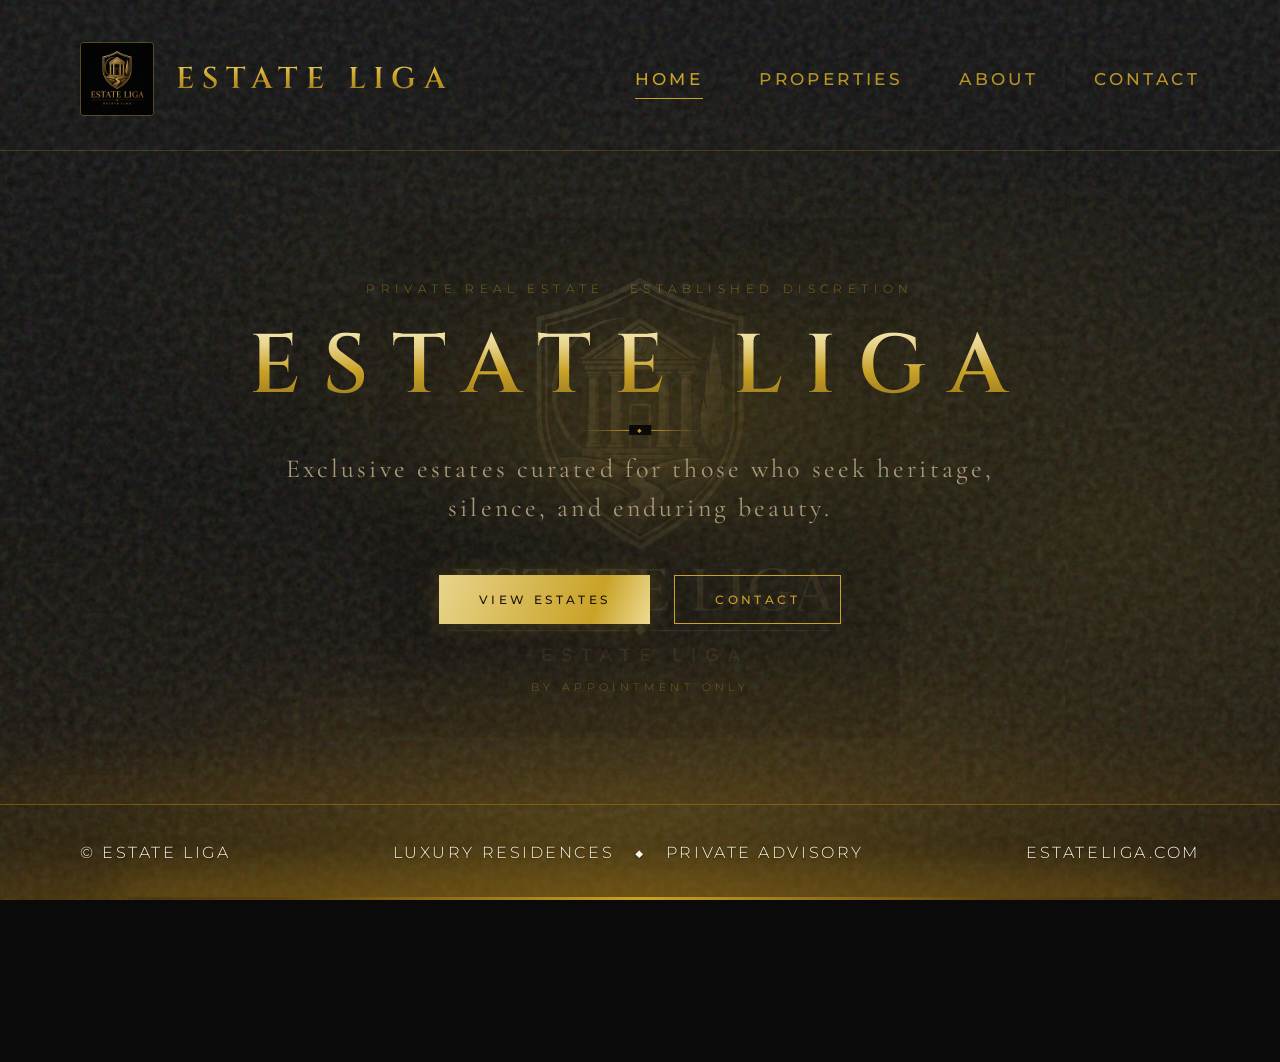
==== index.html @ e1e2bb54 "Responsive form factor for phone, tablet, and desktop Fluid layout instead of fixed 1920x1080, viewp" ====
<!DOCTYPE html>
<html lang="en">
<head>
<meta charset="UTF-8" />
<meta name="viewport" content="width=device-width, initial-scale=1" />
<title>ESTATE LIGA — Home</title>
<link rel="stylesheet" href="styles.css" />
<style>
  .hero {
    flex: 1;
    display: flex;
    flex-direction: column;
    align-items: center;
    justify-content: center;
    text-align: center;
    padding: 40px clamp(16px, 5vw, 80px) 20px;
    position: relative;
  }
  .watermark {
    position: absolute;
    inset: 0;
    display: flex;
    align-items: center;
    justify-content: center;
    pointer-events: none;
    opacity: 0.07;
    z-index: 0;
  }
  .watermark img {
    width: 520px;
    height: auto;
    filter: brightness(1.2) sepia(0.4);
  }
  .hero-inner { position: relative; z-index: 1; }
  .eyebrow {
    font-size: 12px;
    letter-spacing: 0.45em;
    text-transform: uppercase;
    color: var(--gold-muted);
    margin-bottom: 28px;
  }
  .hero h1 {
    font-family: 'Cinzel', serif;
    font-weight: 600;
    font-size: clamp(34px, 6.5vw, 92px);
    letter-spacing: 0.28em;
    line-height: 1.05;
    background: linear-gradient(180deg, #f8efc0 0%, #e8d48b 25%, #c9a227 55%, #8a6d1f 100%);
    -webkit-background-clip: text;
    background-clip: text;
    color: transparent;
    text-shadow: 0 0 80px rgba(201,162,39,0.15);
    margin-bottom: 8px;
  }
  .glow {
    position: absolute;
    width: 700px;
    height: 280px;
    left: 50%;
    top: 42%;
    transform: translate(-50%, -50%);
    background: radial-gradient(ellipse, rgba(201,162,39,0.18) 0%, transparent 70%);
    filter: blur(40px);
    z-index: 0;
    pointer-events: none;
  }
  .tagline {
    font-family: 'Cormorant Garamond', serif;
    font-size: 26px;
    font-weight: 400;
    color: var(--text-muted);
    letter-spacing: 0.12em;
    max-width: 720px;
    margin: 8px auto 0;
    line-height: 1.5;
  }
  .cta-row {
    display: flex;
    gap: 24px;
    margin-top: 48px;
    justify-content: center;
  }
  .sub-label {
    margin-top: 56px;
    font-size: 11px;
    letter-spacing: 0.4em;
    text-transform: uppercase;
    color: rgba(201,162,39,0.45);
  }
  .watermark {
    animation: watermarkBreathe 11s ease-in-out infinite;
  }
  .glow {
    animation: glowPulse 9s ease-in-out infinite;
  }
  .eyebrow { animation: fadeIn 2.2s 0.35s both; }
  .hero h1 { animation: riseSoft 2.6s 0.4s cubic-bezier(0.16, 1, 0.3, 1) both; }
  .tagline { animation: fadeInUp 2.4s 0.9s both; }
  .sub-label { animation: fadeIn 2.2s 1.8s both; }
  /* responsive */
  @media (max-width: 900px) {
    .hero { padding: 24px 24px 16px; }
    .hero h1 { font-size: 48px !important; letter-spacing: 0.16em !important; }
    .eyebrow { font-size: 10px; letter-spacing: 0.28em; margin-bottom: 18px; }
    .tagline { font-size: 18px; letter-spacing: 0.06em; max-width: 92%; }
    .cta-row { flex-direction: column; align-items: center; gap: 14px; margin-top: 32px; }
    .watermark img { width: min(320px, 70vw); }
    .sub-label { margin-top: 36px; font-size: 10px; }
  }
  @media (max-width: 600px) {
    .hero h1 { font-size: 34px !important; letter-spacing: 0.1em !important; }
    .tagline { font-size: 16px; }
  }
</style>
</head>
<body>
<div class="page">
  <div class="bg-motion" aria-hidden="true">
    <div class="bg-motion__glow"></div>
    <div class="bg-motion__grain"></div>
  </div>

  <header class="header">
    <div class="brand">
      <img class="brand-logo" src="assets/logo.jpeg" alt="Estate Liga crest" />
      <span class="brand-text">ESTATE LIGA</span>
    </div>
    <nav>
      <ul class="nav">
        <li><a class="active" href="index.html">Home</a></li>
        <li><a href="properties.html">Properties</a></li>
        <li><a href="about.html">About</a></li>
        <li><a href="contact.html">Contact</a></li>
      </ul>
    </nav>
  </header>

  <main class="main hero">
    <div class="glow"></div>
    <div class="watermark"><img src="assets/logo.jpeg" alt="" /></div>
    <div class="hero-inner">
      <div class="eyebrow">Private Real Estate · Established Discretion</div>
      <h1>ESTATE LIGA</h1>
      <div class="gold-line"></div>
      <p class="tagline">Exclusive estates curated for those who seek heritage, silence, and enduring beauty.</p>
      <div class="cta-row">
        <a class="btn btn-solid" href="properties.html">View Estates</a>
        <a class="btn btn-outline" href="contact.html">Contact</a>
      </div>
      <div class="sub-label">By appointment only</div>
    </div>
  </main>

  <footer class="footer">
    <span>© Estate Liga</span>
    <span>Luxury Residences <span class="diamond">◆</span> Private Advisory</span>
    <span>estateliga.com</span>
  </footer>
</div>
</body>
</html>
---- styles.css ----
@import url('https://fonts.googleapis.com/css2?family=Cinzel:wght@400;500;600;700&family=Cormorant+Garamond:wght@400;500;600&family=Montserrat:wght@300;400;500&display=swap');

:root {
  --bg: #0a0a0a;
  --bg2: #111111;
  --gold: #c9a227;
  --gold-light: #e8d48b;
  --gold-dark: #8a6d1f;
  --gold-brown: #8b6914;
  --gold-brown-deep: #5c4010;
  --gold-muted: rgba(201, 162, 39, 0.55);
  --text: #f0e6d2;
  --text-muted: #a89878;
}

* { box-sizing: border-box; margin: 0; padding: 0; }

html, body {
  width: 100%;
  min-height: 100%;
  overflow-x: hidden;
  overflow-y: auto;
  background: var(--bg);
  color: var(--text);
  font-family: 'Montserrat', system-ui, sans-serif;
  font-weight: 300;
  letter-spacing: 0.04em;
}
html { height: 100%; }
body { min-height: 100vh; }

body {
  background:
    radial-gradient(ellipse 90% 45% at 50% 100%, rgba(139,105,20,0.42) 0%, rgba(90,64,16,0.22) 35%, transparent 70%),
    radial-gradient(ellipse 70% 35% at 50% 92%, rgba(201,162,39,0.18) 0%, transparent 60%),
    radial-gradient(ellipse 80% 50% at 50% 35%, rgba(201,162,39,0.07) 0%, transparent 55%),
    url("data:image/svg+xml,%3Csvg viewBox='0 0 200 200' xmlns='http://www.w3.org/2000/svg'%3E%3Cfilter id='n'%3E%3CfeTurbulence type='fractalNoise' baseFrequency='0.9' numOctaves='4' stitchTiles='stitch'/%3E%3C/filter%3E%3Crect width='100%25' height='100%25' filter='url(%23n)' opacity='0.08'/%3E%3C/svg%3E"),
    linear-gradient(180deg, #0c0c0c 0%, #0a0906 55%, #1a1408 100%);
  background-color: #0a0a0a;
  position: relative;
}

/* Warm golden-brown wash — color itself slowly travels */
@keyframes goldBrownSlide {
  0%   { transform: translate3d(-18%, 8%, 0) scale(1.25); }
  25%  { transform: translate3d(12%, -4%, 0) scale(1.3); }
  50%  { transform: translate3d(20%, 6%, 0) scale(1.22); }
  75%  { transform: translate3d(-10%, -6%, 0) scale(1.35); }
  100% { transform: translate3d(-18%, 8%, 0) scale(1.25); }
}
@keyframes goldBrownFlow {
  0%   { background-position: 0% 100%, 20% 90%, 80% 85%; }
  33%  { background-position: 40% 70%, 70% 95%, 30% 80%; }
  66%  { background-position: 80% 85%, 40% 75%, 60% 95%; }
  100% { background-position: 0% 100%, 20% 90%, 80% 85%; }
}

body::before {
  content: '';
  position: absolute;
  left: -25%;
  right: -25%;
  bottom: -15%;
  height: 70%;
  pointer-events: none;
  z-index: 1;
  background:
    radial-gradient(ellipse 70% 55% at 50% 100%, rgba(139,105,20,0.72) 0%, rgba(92,64,16,0.45) 35%, transparent 70%),
    radial-gradient(ellipse 50% 45% at 20% 90%, rgba(184,134,11,0.4) 0%, transparent 60%),
    radial-gradient(ellipse 55% 50% at 85% 95%, rgba(92,64,16,0.5) 0%, transparent 62%);
  background-size: 160% 160%, 140% 140%, 150% 150%;
  background-repeat: no-repeat;
  filter: blur(2px);
  animation:
    goldBrownSlide 16s ease-in-out infinite,
    goldBrownFlow 12s ease-in-out infinite,
    bottomGlowPulse 9s ease-in-out infinite;
  will-change: transform, background-position, opacity;
}

body::after {
  content: '';
  position: absolute;
  left: 10%;
  right: 10%;
  bottom: 0;
  height: 3px;
  pointer-events: none;
  z-index: 3;
  background: linear-gradient(90deg, transparent 0%, #5c4010 15%, #c9a227 50%, #5c4010 85%, transparent 100%);
  box-shadow: 0 0 40px 8px rgba(139,105,20,0.45), 0 0 80px 16px rgba(201,162,39,0.2);
}

.page {
  width: 100%;
  min-height: 100vh;
  display: flex;
  flex-direction: column;
  position: relative;
  overflow: visible;
}

/* Header */
.header {
  display: flex;
  align-items: center;
  justify-content: space-between;
  padding: 42px 80px 34px;
  min-height: 118px;
  border-bottom: 1px solid rgba(201,162,39,0.25);
  flex-shrink: 0;
  position: relative;
  z-index: 10;
}

.brand {
  display: flex;
  align-items: center;
  gap: 22px;
}

.brand-logo {
  width: 74px;
  height: 74px;
  object-fit: cover;
  border-radius: 4px;
  border: 1px solid rgba(201,162,39,0.35);
}

.brand-text {
  font-family: 'Cinzel', serif;
  font-size: 30px;
  font-weight: 600;
  letter-spacing: 0.26em;
  background: linear-gradient(180deg, #f0d978 0%, #c9a227 45%, #8a6d1f 100%);
  -webkit-background-clip: text;
  background-clip: text;
  color: transparent;
}

.nav {
  display: flex;
  gap: 56px;
  list-style: none;
}

.nav a {
  text-decoration: none;
  color: var(--gold);
  font-family: 'Montserrat', sans-serif;
  font-size: 17px;
  font-weight: 500;
  letter-spacing: 0.2em;
  text-transform: uppercase;
  opacity: 0.9;
  transition: opacity 0.2s;
}

.nav a.active {
  opacity: 1;
  border-bottom: 1px solid var(--gold);
  padding-bottom: 4px;
}

/* Footer */
.footer {
  margin-top: auto;
  flex-shrink: 0;
  padding: 36px 80px;
  min-height: 96px;
  border-top: 1px solid rgba(184,134,11,0.45);
  background: linear-gradient(0deg, rgba(92,64,16,0.35) 0%, rgba(26,20,8,0.2) 60%, transparent 100%);
  box-shadow: 0 -24px 60px rgba(92,64,16,0.25);
  display: flex;
  justify-content: space-between;
  align-items: center;
  font-size: 16px;
  letter-spacing: 0.16em;
  color: #fffaf0;
  text-transform: uppercase;
  position: relative;
  z-index: 5;
  text-shadow: 0 1px 2px rgba(0,0,0,0.45);
}

.footer .diamond {
  color: #fffdf8;
  font-size: 14px;
  text-shadow: 0 1px 2px rgba(0,0,0,0.5);
}

.footer span,
.footer a {
  color: #fffaf0;
}

.footer .diamond {
  color: #fffdf8;
  margin: 0 14px;
  font-size: 14px;
  text-shadow: 0 1px 2px rgba(0,0,0,0.5);
}

.main {
  flex: 1;
  display: flex;
  flex-direction: column;
  position: relative;
  z-index: 2;
  min-height: 0;
}

.gold-line {
  width: 120px;
  height: 1px;
  background: linear-gradient(90deg, transparent, var(--gold), transparent);
  margin: 18px auto;
  position: relative;
}

.gold-line::after {
  content: '◆';
  position: absolute;
  left: 50%;
  top: 50%;
  transform: translate(-50%, -50%);
  font-size: 8px;
  color: var(--gold);
  background: var(--bg);
  padding: 0 8px;
}

h1.page-title {
  font-family: 'Cinzel', serif;
  font-weight: 500;
  font-size: 48px;
  letter-spacing: 0.35em;
  text-align: center;
  background: linear-gradient(180deg, #f5e6a8 0%, #c9a227 50%, #9a7520 100%);
  -webkit-background-clip: text;
  background-clip: text;
  color: transparent;
  margin-top: 36px;
}

.btn {
  display: inline-flex;
  align-items: center;
  justify-content: center;
  padding: 16px 40px;
  font-family: 'Montserrat', sans-serif;
  font-size: 12px;
  font-weight: 500;
  letter-spacing: 0.28em;
  text-transform: uppercase;
  text-decoration: none;
  cursor: default;
}

.btn-solid {
  background: linear-gradient(180deg, #e8d48b 0%, #c9a227 40%, #8a6d1f 100%);
  color: #1a1408;
  border: none;
  box-shadow: 0 0 24px rgba(201,162,39,0.25);
}

.btn-outline {
  background: transparent;
  color: var(--gold);
  border: 1px solid var(--gold);
}

/* ========== Animations ========== */
@keyframes fadeInDown {
  from { opacity: 0; transform: translateY(-36px); }
  to { opacity: 1; transform: translateY(0); }
}
@keyframes fadeInUp {
  from { opacity: 0; transform: translateY(40px); }
  to { opacity: 1; transform: translateY(0); }
}
@keyframes fadeIn {
  from { opacity: 0; }
  to { opacity: 1; }
}
@keyframes riseSoft {
  from { opacity: 0; transform: translateY(28px) scale(0.985); }
  to { opacity: 1; transform: translateY(0) scale(1); }
}
@keyframes glowPulse {
  0%, 100% { opacity: 0.45; transform: translate(-50%, -50%) scale(1); }
  50% { opacity: 0.95; transform: translate(-50%, -50%) scale(1.12); }
}
@keyframes bottomGlowPulse {
  0%, 100% { opacity: 0.55; }
  50% { opacity: 1; }
}
@keyframes watermarkBreathe {
  0%, 100% { opacity: 0.05; transform: scale(1); }
  50% { opacity: 0.13; transform: scale(1.06); }
}
@keyframes lineExpand {
  from { width: 0; opacity: 0; }
  to { width: 120px; opacity: 1; }
}
@keyframes shimmer {
  0% { background-position: -140% 0; }
  100% { background-position: 240% 0; }
}
@keyframes diamondTwinkle {
  0%, 100% { opacity: 0.65; transform: scale(1); }
  50% { opacity: 1; transform: scale(1.2); }
}
@keyframes cardIn {
  from { opacity: 0; transform: translateY(48px); }
  to { opacity: 1; transform: translateY(0); }
}
@keyframes borderGlow {
  0%, 100% { box-shadow: 0 0 0 1px rgba(201,162,39,0.08), 0 0 20px rgba(201,162,39,0.05); }
  50% { box-shadow: 0 0 0 1px rgba(201,162,39,0.35), 0 0 40px rgba(201,162,39,0.2); }
}

/* Continuous smooth background drift */
@keyframes bgDrift {
  0%   { transform: translate3d(-12%, 6%, 0) scale(1.2) rotate(0.4deg); }
  25%  { transform: translate3d(14%, -5%, 0) scale(1.28) rotate(-0.5deg); }
  50%  { transform: translate3d(10%, 8%, 0) scale(1.18) rotate(0.35deg); }
  75%  { transform: translate3d(-14%, -6%, 0) scale(1.3) rotate(-0.4deg); }
  100% { transform: translate3d(-12%, 6%, 0) scale(1.2) rotate(0.4deg); }
}
@keyframes bgGlowWander {
  0%   { background-position: 30% 80%, 70% 20%, 50% 50%; }
  33%  { background-position: 70% 60%, 20% 40%, 45% 55%; }
  66%  { background-position: 40% 30%, 80% 70%, 55% 45%; }
  100% { background-position: 30% 80%, 70% 20%, 50% 50%; }
}
@keyframes bgGrainDrift {
  0%   { transform: translate3d(0, 0, 0); }
  50%  { transform: translate3d(-2%, -1.5%, 0); }
  100% { transform: translate3d(0, 0, 0); }
}

.bg-motion {
  position: absolute;
  inset: -18%;
  z-index: 0;
  pointer-events: none;
  overflow: hidden;
}
.bg-motion__glow {
  position: absolute;
  inset: 0;
  background:
    /* main golden-brown field that visibly travels */
    radial-gradient(ellipse 80% 60% at 50% 85%, rgba(120,85,18,0.65) 0%, rgba(92,64,16,0.35) 40%, transparent 72%),
    radial-gradient(ellipse 55% 50% at 15% 75%, rgba(184,134,11,0.45) 0%, transparent 58%),
    radial-gradient(ellipse 60% 55% at 90% 70%, rgba(74,50,10,0.55) 0%, transparent 60%),
    radial-gradient(ellipse 45% 40% at 55% 40%, rgba(201,162,39,0.12) 0%, transparent 55%);
  background-size: 180% 180%, 160% 160%, 170% 170%, 140% 140%;
  background-repeat: no-repeat;
  animation:
    bgDrift 14s ease-in-out infinite,
    bgGlowWander 10s ease-in-out infinite;
  will-change: transform, background-position;
}
.bg-motion__grain {
  position: absolute;
  inset: -10%;
  opacity: 0.14;
  background-image: url("data:image/svg+xml,%3Csvg viewBox='0 0 200 200' xmlns='http://www.w3.org/2000/svg'%3E%3Cfilter id='n'%3E%3CfeTurbulence type='fractalNoise' baseFrequency='0.85' numOctaves='4' stitchTiles='stitch'/%3E%3C/filter%3E%3Crect width='100%25' height='100%25' filter='url(%23n)'/%3E%3C/svg%3E");
  animation: bgGrainDrift 18s ease-in-out infinite;
  mix-blend-mode: soft-light;
  will-change: transform;
}

.page > *:not(.bg-motion) {
  position: relative;
  z-index: 2;
}

.header {
  animation: fadeInDown 2.4s cubic-bezier(0.16, 1, 0.3, 1) both;
}
.footer {
  animation: fadeInUp 2.6s 0.55s cubic-bezier(0.16, 1, 0.3, 1) both;
}
.footer .diamond {
  display: inline-block;
  animation: diamondTwinkle 5.2s ease-in-out infinite;
}

body::after {
  animation: bottomGlowPulse 7s ease-in-out infinite;
}

.gold-line {
  animation: lineExpand 2.4s 0.9s cubic-bezier(0.16, 1, 0.3, 1) both;
}
.gold-line::after {
  animation: diamondTwinkle 5s 1.2s ease-in-out infinite;
}

h1.page-title {
  animation: riseSoft 2.4s 0.35s cubic-bezier(0.16, 1, 0.3, 1) both;
}

.btn-solid {
  background-size: 220% 100%;
  background-image: linear-gradient(
    110deg,
    #e8d48b 0%,
    #c9a227 35%,
    #f5e7a8 50%,
    #c9a227 65%,
    #8a6d1f 100%
  );
  box-shadow: 0 0 24px rgba(201,162,39,0.25);
  animation: shimmer 7s linear infinite, fadeInUp 2.2s 1.1s cubic-bezier(0.16, 1, 0.3, 1) both;
}
.btn-outline {
  transition: box-shadow 0.5s, background 0.5s, color 0.5s;
  animation: fadeIn 2s 1.3s both;
}

.nav a {
  position: relative;
  transition: opacity 0.4s, color 0.4s;
}
.nav a::after {
  content: '';
  position: absolute;
  left: 0;
  bottom: -6px;
  width: 0;
  height: 1px;
  background: var(--gold);
  transition: width 0.5s cubic-bezier(0.16, 1, 0.3, 1);
}
.nav a:hover::after,
.nav a.active::after {
  width: 100%;
}
.nav a.active {
  border-bottom: none;
}

/* Stagger helpers */
.anim-1 { animation: riseSoft 2.2s 0.25s cubic-bezier(0.16, 1, 0.3, 1) both; }
.anim-2 { animation: riseSoft 2.2s 0.5s cubic-bezier(0.16, 1, 0.3, 1) both; }
.anim-3 { animation: riseSoft 2.2s 0.75s cubic-bezier(0.16, 1, 0.3, 1) both; }
.anim-4 { animation: riseSoft 2.2s 1s cubic-bezier(0.16, 1, 0.3, 1) both; }
.anim-5 { animation: riseSoft 2.2s 1.25s cubic-bezier(0.16, 1, 0.3, 1) both; }

.card {
  animation: cardIn 2.2s cubic-bezier(0.16, 1, 0.3, 1) both, borderGlow 8s ease-in-out infinite;
}
.card:nth-child(1) { animation-delay: 0.4s, 0.4s; }
.card:nth-child(2) { animation-delay: 0.8s, 0.8s; }
.card:nth-child(3) { animation-delay: 1.2s, 1.2s; }


/* ========== Responsive form factor ========== */
@media (max-width: 1200px) {
  .header {
    padding: 28px 40px 22px;
    min-height: 96px;
  }
  .brand-text { font-size: 24px; letter-spacing: 0.2em; }
  .brand-logo { width: 60px; height: 60px; }
  .nav { gap: 28px; }
  .nav a { font-size: 14px; letter-spacing: 0.14em; }
  .footer {
    padding: 28px 40px;
    font-size: 13px;
    flex-wrap: wrap;
    gap: 12px;
    row-gap: 10px;
  }
  h1.page-title { font-size: 40px; letter-spacing: 0.28em; margin-top: 28px; }
}

@media (min-width: 901px) {
  .page { overflow-x: clip; }
}
@media (max-width: 900px) {
  .page { overflow: visible; }
  .header {
    flex-direction: column;
    align-items: flex-start;
    gap: 18px;
    padding: 22px 24px 18px;
    min-height: 0;
  }
  .nav {
    flex-wrap: wrap;
    gap: 16px 22px;
    width: 100%;
  }
  .nav a { font-size: 13px; }
  .brand-text { font-size: 20px; letter-spacing: 0.16em; }
  .brand-logo { width: 52px; height: 52px; }
  .footer {
    flex-direction: column;
    align-items: flex-start;
    padding: 24px;
    font-size: 12px;
    letter-spacing: 0.12em;
    min-height: 0;
  }
  h1.page-title {
    font-size: 32px;
    letter-spacing: 0.2em;
    margin-top: 20px;
    padding: 0 16px;
  }
  .btn { padding: 14px 28px; font-size: 11px; }
  body::before { height: 55%; }
}

@media (max-width: 600px) {
  .header { padding: 18px 16px 14px; gap: 14px; }
  .brand { gap: 12px; }
  .brand-text { font-size: 16px; letter-spacing: 0.12em; }
  .brand-logo { width: 44px; height: 44px; }
  .nav { gap: 12px 16px; }
  .nav a { font-size: 12px; letter-spacing: 0.1em; }
  .footer { padding: 20px 16px; font-size: 11px; }
  h1.page-title { font-size: 26px; letter-spacing: 0.16em; }
  .gold-line { margin: 14px auto; }
}

@media (prefers-reduced-motion: reduce) {
  *, *::before, *::after {
    animation-duration: 0.01ms !important;
    animation-iteration-count: 1 !important;
    transition-duration: 0.01ms !important;
  }
}
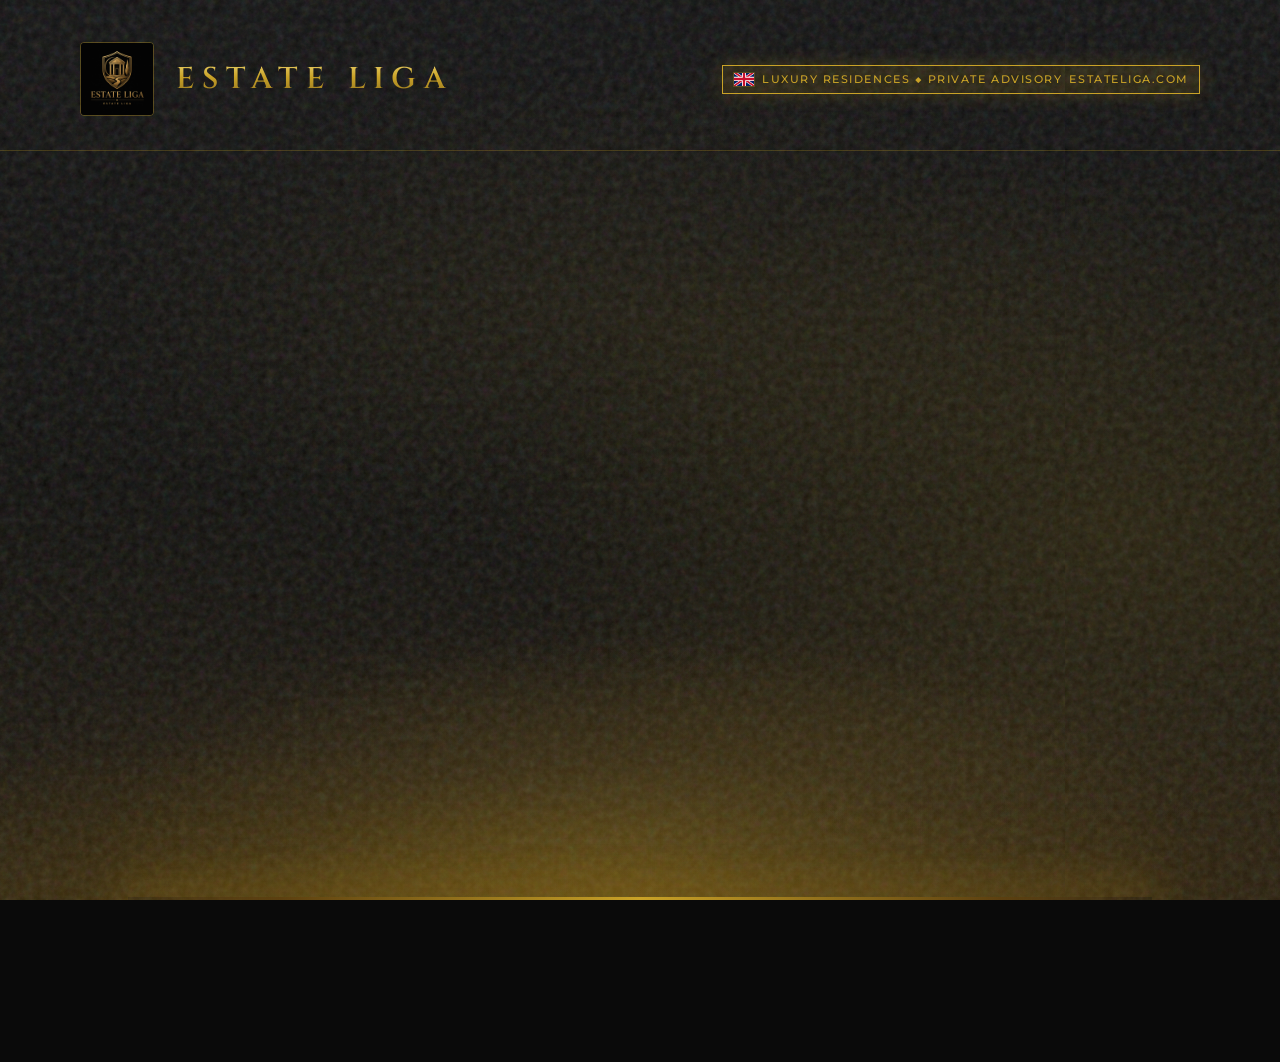
==== commit b0104204: "Add EN/RO/DE/RU language switcher with flags; clear form defaults Default language English. Remove p" ====
--- a/index.html
+++ b/index.html
@@ -125,37 +125,14 @@
       <img class="brand-logo" src="assets/logo.jpeg" alt="Estate Liga crest" />
       <span class="brand-text">ESTATE LIGA</span>
     </div>
-    <nav>
-      <ul class="nav">
-        <li><a class="active" href="index.html">Home</a></li>
-        <li><a href="properties.html">Properties</a></li>
-        <li><a href="about.html">About</a></li>
-        <li><a href="contact.html">Contact</a></li>
-      </ul>
-    </nav>
-  </header>
-
-  <main class="main hero">
-    <div class="glow"></div>
-    <div class="watermark"><img src="assets/logo.jpeg" alt="" /></div>
-    <div class="hero-inner">
-      <div class="eyebrow">Private Real Estate · Established Discretion</div>
-      <h1>ESTATE LIGA</h1>
-      <div class="gold-line"></div>
-      <p class="tagline">Exclusive estates curated for those who seek heritage, silence, and enduring beauty.</p>
-      <div class="cta-row">
-        <a class="btn btn-solid" href="properties.html">View Estates</a>
-        <a class="btn btn-outline" href="contact.html">Contact</a>
-      </div>
-      <div class="sub-label">By appointment only</div>
-    </div>
-  </main>
-
-  <footer class="footer">
-    <span>© Estate Liga</span>
-    <span>Luxury Residences <span class="diamond">◆</span> Private Advisory</span>
+    <div class="header-right">
+    <div class="lang-switch" role="group" aria-label="Language">
+      <button type="button" class="lang-btn active" data-lang="en" title="English" aria-label="English" aria-pressed="true">
+        <img src="assets/flags/en.svg" alt="" width="22" height="15" />
+        <span data-i18n="footer_home">Luxury Residences ◆ Private Advisory</span>
     <span>estateliga.com</span>
   </footer>
 </div>
+  <script src="assets/i18n.js" defer></script>
 </body>
 </html>
--- a/styles.css
+++ b/styles.css
@@ -536,3 +536,58 @@
     transition-duration: 0.01ms !important;
   }
 }
+
+
+/* Language switcher — unified flag buttons */
+.header-right {
+  display: flex;
+  align-items: center;
+  gap: 36px;
+}
+.lang-switch {
+  display: flex;
+  align-items: center;
+  gap: 8px;
+}
+.lang-btn {
+  display: inline-flex;
+  align-items: center;
+  gap: 7px;
+  padding: 6px 10px;
+  background: rgba(10,10,10,0.55);
+  border: 1px solid rgba(201,162,39,0.35);
+  color: var(--gold);
+  cursor: pointer;
+  font-family: 'Montserrat', sans-serif;
+  font-size: 11px;
+  font-weight: 500;
+  letter-spacing: 0.14em;
+  text-transform: uppercase;
+  transition: border-color 0.25s, box-shadow 0.25s, background 0.25s;
+}
+.lang-btn img {
+  display: block;
+  width: 22px;
+  height: 15px;
+  object-fit: cover;
+  border: 1px solid rgba(201,162,39,0.25);
+}
+.lang-btn:hover {
+  border-color: rgba(201,162,39,0.7);
+  box-shadow: 0 0 14px rgba(201,162,39,0.18);
+}
+.lang-btn.active {
+  border-color: var(--gold);
+  background: rgba(201,162,39,0.12);
+  box-shadow: 0 0 18px rgba(201,162,39,0.22);
+}
+@media (max-width: 900px) {
+  .header-right {
+    width: 100%;
+    flex-direction: column;
+    align-items: flex-start;
+    gap: 14px;
+  }
+  .lang-switch { gap: 6px; flex-wrap: wrap; }
+  .lang-btn { padding: 5px 8px; font-size: 10px; }
+}
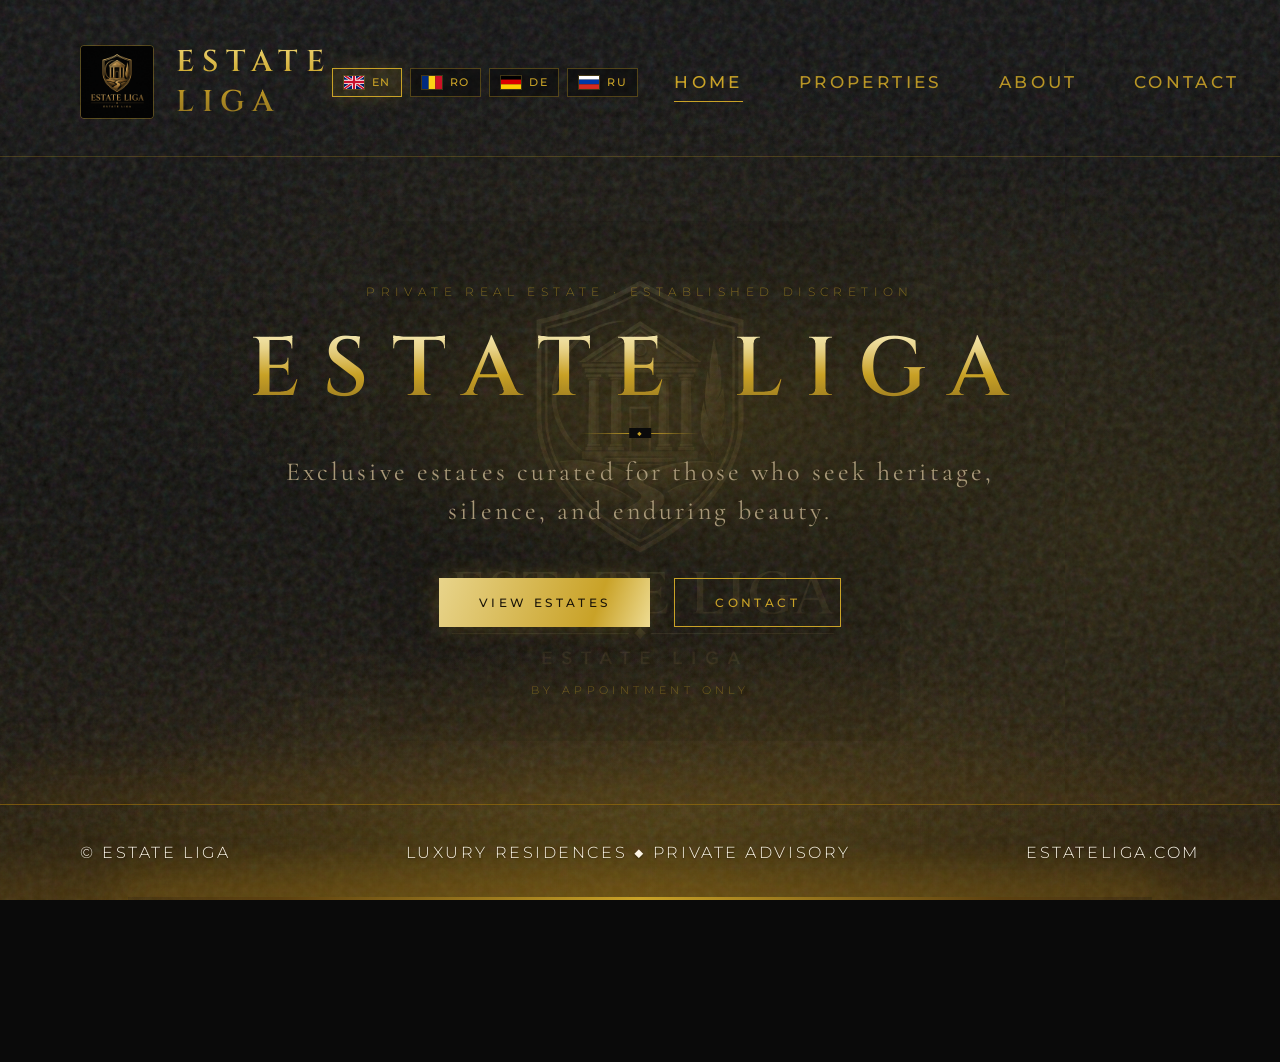
==== commit dea10ca5: "Rebuild Home page with working EN/RO/DE/RU flag switcher" ====
--- a/index.html
+++ b/index.html
@@ -6,6 +6,7 @@
 <title>ESTATE LIGA — Home</title>
 <link rel="stylesheet" href="styles.css" />
 <style>
+
   .hero {
     flex: 1;
     display: flex;
@@ -25,6 +26,7 @@
     pointer-events: none;
     opacity: 0.07;
     z-index: 0;
+    animation: watermarkBreathe 11s ease-in-out infinite;
   }
   .watermark img {
     width: 520px;
@@ -38,6 +40,7 @@
     text-transform: uppercase;
     color: var(--gold-muted);
     margin-bottom: 28px;
+    animation: fadeIn 2.2s 0.35s both;
   }
   .hero h1 {
     font-family: 'Cinzel', serif;
@@ -51,6 +54,7 @@
     color: transparent;
     text-shadow: 0 0 80px rgba(201,162,39,0.15);
     margin-bottom: 8px;
+    animation: riseSoft 2.6s 0.4s cubic-bezier(0.16, 1, 0.3, 1) both;
   }
   .glow {
     position: absolute;
@@ -63,6 +67,7 @@
     filter: blur(40px);
     z-index: 0;
     pointer-events: none;
+    animation: glowPulse 9s ease-in-out infinite;
   }
   .tagline {
     font-family: 'Cormorant Garamond', serif;
@@ -73,6 +78,7 @@
     max-width: 720px;
     margin: 8px auto 0;
     line-height: 1.5;
+    animation: fadeInUp 2.4s 0.9s both;
   }
   .cta-row {
     display: flex;
@@ -86,17 +92,8 @@
     letter-spacing: 0.4em;
     text-transform: uppercase;
     color: rgba(201,162,39,0.45);
+    animation: fadeIn 2.2s 1.8s both;
   }
-  .watermark {
-    animation: watermarkBreathe 11s ease-in-out infinite;
-  }
-  .glow {
-    animation: glowPulse 9s ease-in-out infinite;
-  }
-  .eyebrow { animation: fadeIn 2.2s 0.35s both; }
-  .hero h1 { animation: riseSoft 2.6s 0.4s cubic-bezier(0.16, 1, 0.3, 1) both; }
-  .tagline { animation: fadeInUp 2.4s 0.9s both; }
-  .sub-label { animation: fadeIn 2.2s 1.8s both; }
   /* responsive */
   @media (max-width: 900px) {
     .hero { padding: 24px 24px 16px; }
@@ -111,6 +108,7 @@
     .hero h1 { font-size: 34px !important; letter-spacing: 0.1em !important; }
     .tagline { font-size: 16px; }
   }
+
 </style>
 </head>
 <body>
@@ -126,10 +124,54 @@
       <span class="brand-text">ESTATE LIGA</span>
     </div>
     <div class="header-right">
-    <div class="lang-switch" role="group" aria-label="Language">
-      <button type="button" class="lang-btn active" data-lang="en" title="English" aria-label="English" aria-pressed="true">
-        <img src="assets/flags/en.svg" alt="" width="22" height="15" />
-        <span data-i18n="footer_home">Luxury Residences ◆ Private Advisory</span>
+      <div class="lang-switch" role="group" aria-label="Language">
+        <button type="button" class="lang-btn active" data-lang="en" title="English" aria-label="English" aria-pressed="true">
+          <img src="assets/flags/en.svg" alt="" width="22" height="15" />
+          <span>EN</span>
+        </button>
+        <button type="button" class="lang-btn" data-lang="ro" title="Română" aria-label="Română" aria-pressed="false">
+          <img src="assets/flags/ro.svg" alt="" width="22" height="15" />
+          <span>RO</span>
+        </button>
+        <button type="button" class="lang-btn" data-lang="de" title="Deutsch" aria-label="Deutsch" aria-pressed="false">
+          <img src="assets/flags/de.svg" alt="" width="22" height="15" />
+          <span>DE</span>
+        </button>
+        <button type="button" class="lang-btn" data-lang="ru" title="Русский" aria-label="Русский" aria-pressed="false">
+          <img src="assets/flags/ru.svg" alt="" width="22" height="15" />
+          <span>RU</span>
+        </button>
+      </div>
+      <nav>
+        <ul class="nav">
+          <li><a class="active" href="index.html"><span data-i18n="nav_home">Home</span></a></li>
+          <li><a href="properties.html"><span data-i18n="nav_properties">Properties</span></a></li>
+          <li><a href="about.html"><span data-i18n="nav_about">About</span></a></li>
+          <li><a href="contact.html"><span data-i18n="nav_contact">Contact</span></a></li>
+        </ul>
+      </nav>
+    </div>
+  </header>
+
+  <main class="main hero">
+    <div class="glow"></div>
+    <div class="watermark"><img src="assets/logo.jpeg" alt="" /></div>
+    <div class="hero-inner">
+      <div class="eyebrow" data-i18n="eyebrow">Private Real Estate · Established Discretion</div>
+      <h1>ESTATE LIGA</h1>
+      <div class="gold-line"></div>
+      <p class="tagline" data-i18n="tagline">Exclusive estates curated for those who seek heritage, silence, and enduring beauty.</p>
+      <div class="cta-row">
+        <a class="btn btn-solid" href="properties.html" data-i18n="cta_view">View Estates</a>
+        <a class="btn btn-outline" href="contact.html" data-i18n="cta_contact">Contact</a>
+      </div>
+      <div class="sub-label" data-i18n="by_appointment">By appointment only</div>
+    </div>
+  </main>
+
+  <footer class="footer">
+    <span>© Estate Liga</span>
+    <span data-i18n="footer_home">Luxury Residences ◆ Private Advisory</span>
     <span>estateliga.com</span>
   </footer>
 </div>
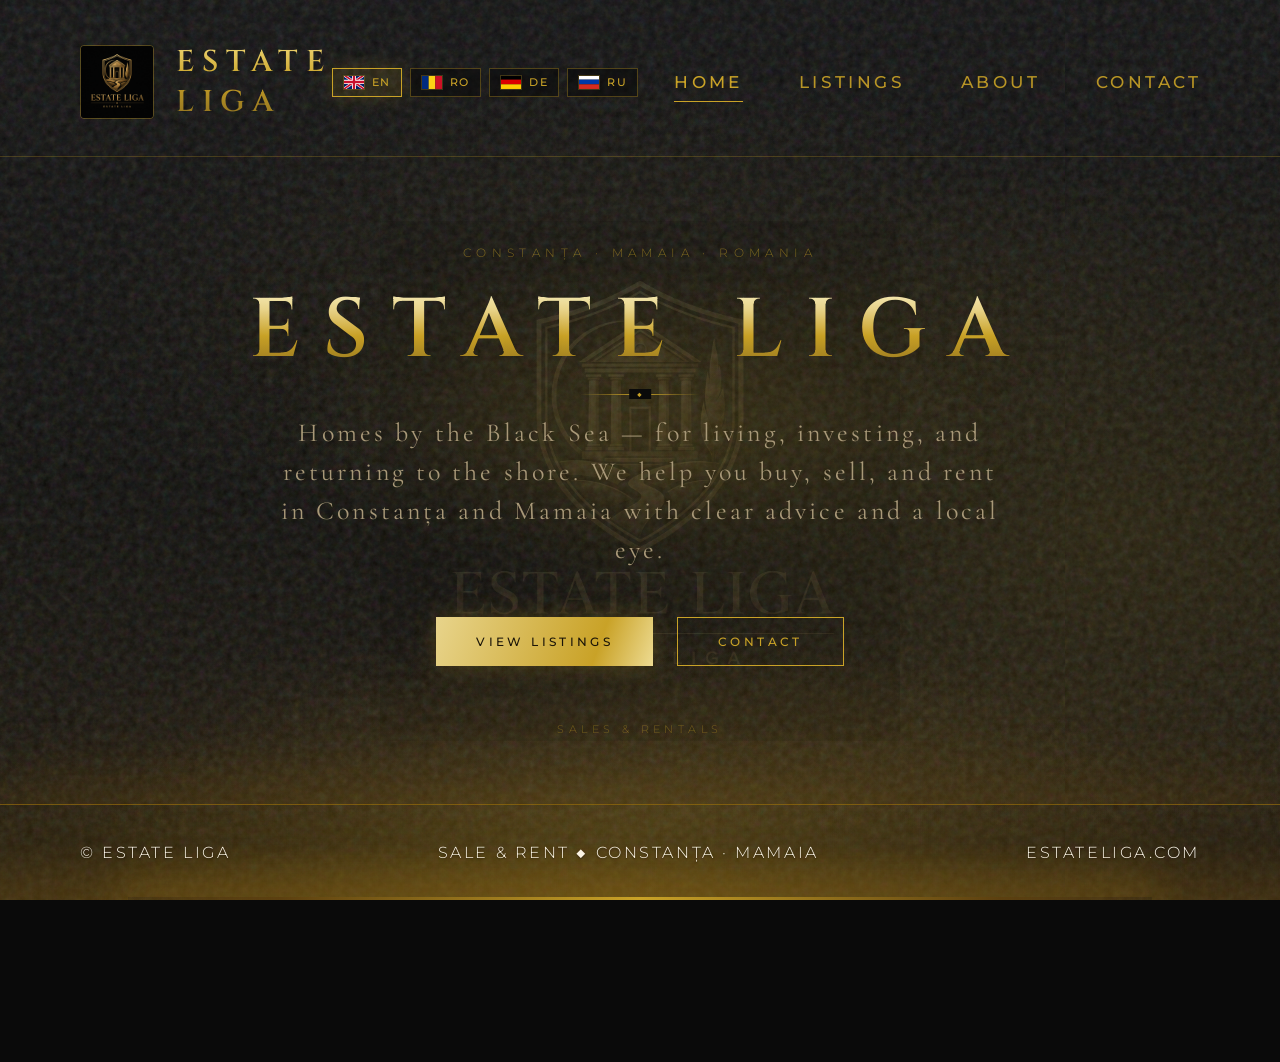
==== commit f86d1e67: "Rewrite copy for Constanța & Mamaia sales and rentals Replace luxury-estate tone with grounded housi" ====
--- a/index.html
+++ b/index.html
@@ -145,7 +145,7 @@
       <nav>
         <ul class="nav">
           <li><a class="active" href="index.html"><span data-i18n="nav_home">Home</span></a></li>
-          <li><a href="properties.html"><span data-i18n="nav_properties">Properties</span></a></li>
+          <li><a href="properties.html"><span data-i18n="nav_properties">Listings</span></a></li>
           <li><a href="about.html"><span data-i18n="nav_about">About</span></a></li>
           <li><a href="contact.html"><span data-i18n="nav_contact">Contact</span></a></li>
         </ul>
@@ -157,21 +157,21 @@
     <div class="glow"></div>
     <div class="watermark"><img src="assets/logo.jpeg" alt="" /></div>
     <div class="hero-inner">
-      <div class="eyebrow" data-i18n="eyebrow">Private Real Estate · Established Discretion</div>
+      <div class="eyebrow" data-i18n="eyebrow">Constanța · Mamaia · Romania</div>
       <h1>ESTATE LIGA</h1>
       <div class="gold-line"></div>
-      <p class="tagline" data-i18n="tagline">Exclusive estates curated for those who seek heritage, silence, and enduring beauty.</p>
+      <p class="tagline" data-i18n="tagline">Homes by the Black Sea — for living, investing, and returning to the shore. We help you buy, sell, and rent in Constanța and Mamaia with clear advice and a local eye.</p>
       <div class="cta-row">
-        <a class="btn btn-solid" href="properties.html" data-i18n="cta_view">View Estates</a>
+        <a class="btn btn-solid" href="properties.html" data-i18n="cta_view">View listings</a>
         <a class="btn btn-outline" href="contact.html" data-i18n="cta_contact">Contact</a>
       </div>
-      <div class="sub-label" data-i18n="by_appointment">By appointment only</div>
+      <div class="sub-label" data-i18n="by_appointment">Sales & rentals</div>
     </div>
   </main>
 
   <footer class="footer">
     <span>© Estate Liga</span>
-    <span data-i18n="footer_home">Luxury Residences ◆ Private Advisory</span>
+    <span data-i18n="footer_home">Sale & Rent ◆ Constanța · Mamaia</span>
     <span>estateliga.com</span>
   </footer>
 </div>
--- a/styles.css
+++ b/styles.css
@@ -591,3 +591,32 @@
   .lang-switch { gap: 6px; flex-wrap: wrap; }
   .lang-btn { padding: 5px 8px; font-size: 10px; }
 }
+
+
+/* Empty properties state */
+.empty-listings {
+  flex: 1;
+  display: flex;
+  flex-direction: column;
+  align-items: center;
+  justify-content: center;
+  text-align: center;
+  padding: 48px 24px 64px;
+  min-height: 280px;
+}
+.empty-title {
+  font-family: 'Cinzel', serif;
+  font-size: 22px;
+  letter-spacing: 0.22em;
+  text-transform: uppercase;
+  color: var(--gold-light);
+  margin-bottom: 16px;
+}
+.empty-text {
+  font-family: 'Cormorant Garamond', serif;
+  font-size: 20px;
+  color: var(--text-muted);
+  max-width: 520px;
+  line-height: 1.55;
+  letter-spacing: 0.04em;
+}
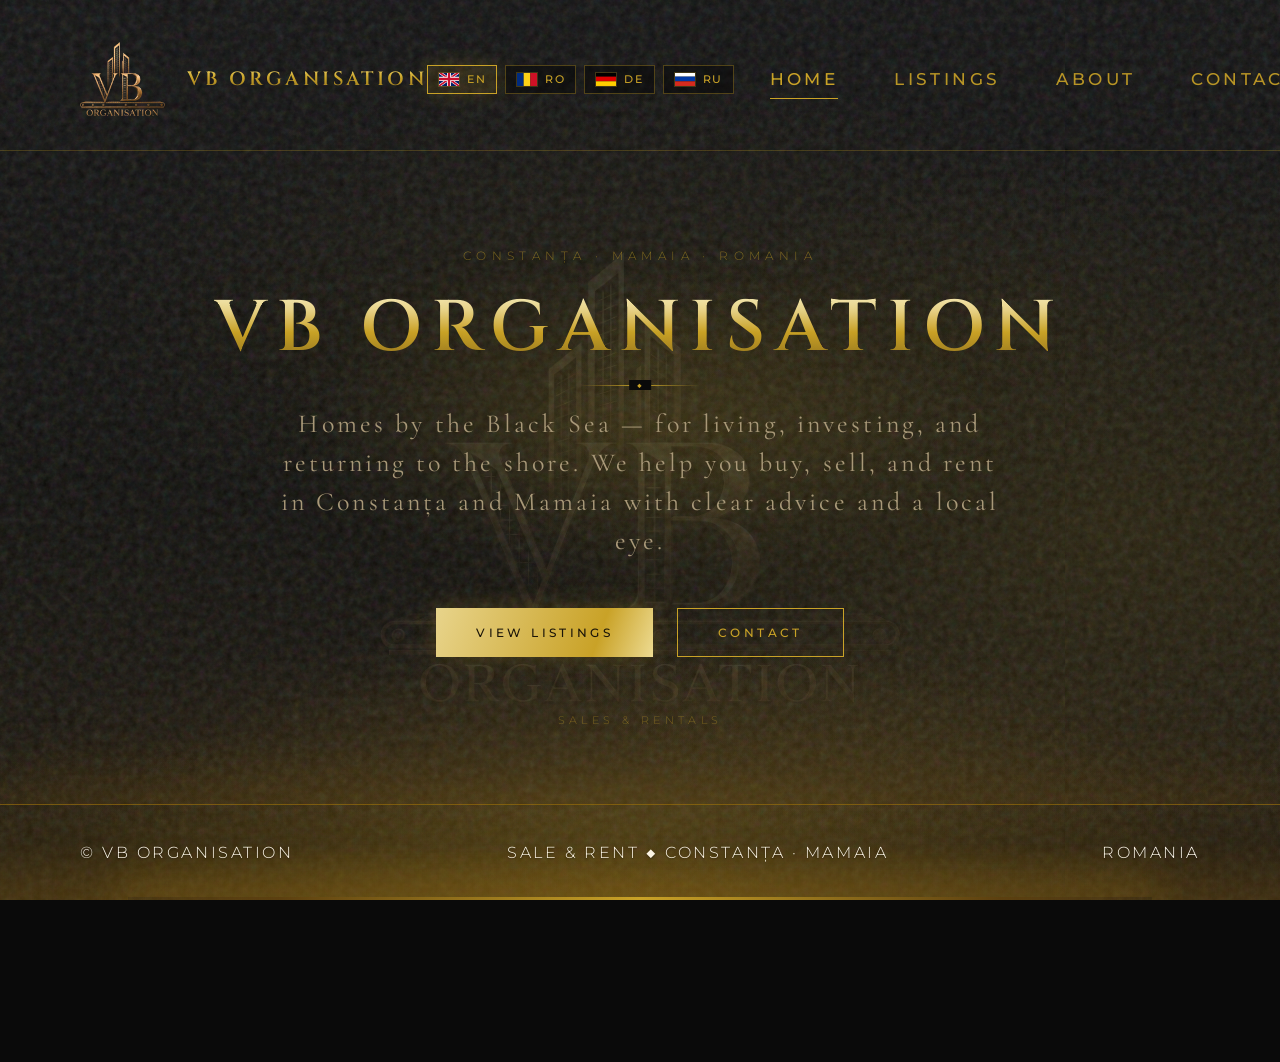
==== commit f9424e2a: "Rebrand to VB Organisation: new logo and name" ====
--- a/index.html
+++ b/index.html
@@ -3,7 +3,7 @@
 <head>
 <meta charset="UTF-8" />
 <meta name="viewport" content="width=device-width, initial-scale=1" />
-<title>ESTATE LIGA — Home</title>
+<title>VB ORGANISATION — Home</title>
 <link rel="stylesheet" href="styles.css" />
 <style>
 
@@ -45,8 +45,8 @@
   .hero h1 {
     font-family: 'Cinzel', serif;
     font-weight: 600;
-    font-size: clamp(34px, 6.5vw, 92px);
-    letter-spacing: 0.28em;
+    font-size: clamp(28px, 5.6vw, 84px);
+    letter-spacing: 0.14em;
     line-height: 1.05;
     background: linear-gradient(180deg, #f8efc0 0%, #e8d48b 25%, #c9a227 55%, #8a6d1f 100%);
     -webkit-background-clip: text;
@@ -97,7 +97,7 @@
   /* responsive */
   @media (max-width: 900px) {
     .hero { padding: 24px 24px 16px; }
-    .hero h1 { font-size: 48px !important; letter-spacing: 0.16em !important; }
+    .hero h1 { font-size: 38px !important; letter-spacing: 0.08em !important; }
     .eyebrow { font-size: 10px; letter-spacing: 0.28em; margin-bottom: 18px; }
     .tagline { font-size: 18px; letter-spacing: 0.06em; max-width: 92%; }
     .cta-row { flex-direction: column; align-items: center; gap: 14px; margin-top: 32px; }
@@ -105,7 +105,7 @@
     .sub-label { margin-top: 36px; font-size: 10px; }
   }
   @media (max-width: 600px) {
-    .hero h1 { font-size: 34px !important; letter-spacing: 0.1em !important; }
+    .hero h1 { font-size: 26px !important; letter-spacing: 0.05em !important; }
     .tagline { font-size: 16px; }
   }
 
@@ -120,34 +120,34 @@
 
   <header class="header">
     <div class="brand">
-      <img class="brand-logo" src="assets/logo.jpeg" alt="Estate Liga crest" />
-      <span class="brand-text">ESTATE LIGA</span>
+      <img class="brand-logo" src="assets/logo-vb.png" alt="VB Organisation logo" />
+      <span class="brand-text">VB ORGANISATION</span>
     </div>
     <div class="header-right">
       <div class="lang-switch" role="group" aria-label="Language">
-        <button type="button" class="lang-btn active" data-lang="en" title="English" aria-label="English" aria-pressed="true">
+        <button type="button" class="lang-btn active" data-lang="en" title="English" aria-label="English" aria-pressed="true" onclick="return window.__setLang && window.__setLang('en')">
           <img src="assets/flags/en.svg" alt="" width="22" height="15" />
           <span>EN</span>
         </button>
-        <button type="button" class="lang-btn" data-lang="ro" title="Română" aria-label="Română" aria-pressed="false">
+        <button type="button" class="lang-btn" data-lang="ro" title="Română" aria-label="Română" aria-pressed="false" onclick="return window.__setLang && window.__setLang('ro')">
           <img src="assets/flags/ro.svg" alt="" width="22" height="15" />
           <span>RO</span>
         </button>
-        <button type="button" class="lang-btn" data-lang="de" title="Deutsch" aria-label="Deutsch" aria-pressed="false">
+        <button type="button" class="lang-btn" data-lang="de" title="Deutsch" aria-label="Deutsch" aria-pressed="false" onclick="return window.__setLang && window.__setLang('de')">
           <img src="assets/flags/de.svg" alt="" width="22" height="15" />
           <span>DE</span>
         </button>
-        <button type="button" class="lang-btn" data-lang="ru" title="Русский" aria-label="Русский" aria-pressed="false">
+        <button type="button" class="lang-btn" data-lang="ru" title="Русский" aria-label="Русский" aria-pressed="false" onclick="return window.__setLang && window.__setLang('ru')">
           <img src="assets/flags/ru.svg" alt="" width="22" height="15" />
           <span>RU</span>
         </button>
       </div>
       <nav>
         <ul class="nav">
-          <li><a class="active" href="index.html"><span data-i18n="nav_home">Home</span></a></li>
-          <li><a href="properties.html"><span data-i18n="nav_properties">Listings</span></a></li>
-          <li><a href="about.html"><span data-i18n="nav_about">About</span></a></li>
-          <li><a href="contact.html"><span data-i18n="nav_contact">Contact</span></a></li>
+          <li><a class="active" href="index.html?v=6"><span data-i18n="nav_home">Home</span></a></li>
+          <li><a href="properties.html?v=6"><span data-i18n="nav_properties">Listings</span></a></li>
+          <li><a href="about.html?v=6"><span data-i18n="nav_about">About</span></a></li>
+          <li><a href="contact.html?v=6"><span data-i18n="nav_contact">Contact</span></a></li>
         </ul>
       </nav>
     </div>
@@ -155,26 +155,37 @@
 
   <main class="main hero">
     <div class="glow"></div>
-    <div class="watermark"><img src="assets/logo.jpeg" alt="" /></div>
+    <div class="watermark"><img src="assets/logo-vb.png" alt="" /></div>
     <div class="hero-inner">
       <div class="eyebrow" data-i18n="eyebrow">Constanța · Mamaia · Romania</div>
-      <h1>ESTATE LIGA</h1>
+      <h1>VB ORGANISATION</h1>
       <div class="gold-line"></div>
       <p class="tagline" data-i18n="tagline">Homes by the Black Sea — for living, investing, and returning to the shore. We help you buy, sell, and rent in Constanța and Mamaia with clear advice and a local eye.</p>
       <div class="cta-row">
-        <a class="btn btn-solid" href="properties.html" data-i18n="cta_view">View listings</a>
-        <a class="btn btn-outline" href="contact.html" data-i18n="cta_contact">Contact</a>
+        <a class="btn btn-solid" href="properties.html?v=6" data-i18n="cta_view">View listings</a>
+        <a class="btn btn-outline" href="contact.html?v=6" data-i18n="cta_contact">Contact</a>
       </div>
       <div class="sub-label" data-i18n="by_appointment">Sales & rentals</div>
     </div>
   </main>
 
   <footer class="footer">
-    <span>© Estate Liga</span>
+    <span>© VB Organisation</span>
     <span data-i18n="footer_home">Sale & Rent ◆ Constanța · Mamaia</span>
-    <span>estateliga.com</span>
+    <span>Romania</span>
   </footer>
 </div>
-  <script src="assets/i18n.js" defer></script>
+  <script>
+  window.__setLang = function (lang) {
+    try {
+      // Prefer full i18n module if loaded
+      if (window.__estateligaApply) { window.__estateligaApply(lang); return false; }
+      localStorage.setItem('estateliga-lang', lang);
+      location.reload();
+    } catch (e) { location.reload(); }
+    return false;
+  };
+  </script>
+  <script src="assets/i18n.js?v=6" defer></script>
 </body>
 </html>
--- a/styles.css
+++ b/styles.css
@@ -548,8 +548,18 @@
   display: flex;
   align-items: center;
   gap: 8px;
-}
+  position: relative;
+  z-index: 30;
+  pointer-events: auto;
+}
+.lang-switch img { pointer-events: none; }
 .lang-btn {
+  -webkit-tap-highlight-color: rgba(201,162,39,0.25);
+  touch-action: manipulation;
+  cursor: pointer;
+  position: relative;
+  z-index: 20;
+
   display: inline-flex;
   align-items: center;
   gap: 7px;
@@ -589,7 +599,13 @@
     gap: 14px;
   }
   .lang-switch { gap: 6px; flex-wrap: wrap; }
-  .lang-btn { padding: 5px 8px; font-size: 10px; }
+  .lang-btn {
+  -webkit-tap-highlight-color: rgba(201,162,39,0.25);
+  touch-action: manipulation;
+  cursor: pointer;
+  position: relative;
+  z-index: 20;
+ padding: 5px 8px; font-size: 10px; }
 }
 
 
@@ -620,3 +636,17 @@
   line-height: 1.55;
   letter-spacing: 0.04em;
 }
+
+/* VB Organisation logo (wide) */
+.brand-logo { width: auto !important; height: 74px; object-fit: contain; background: #000; padding: 2px 4px; }
+@media (max-width: 1200px) { .brand-logo { height: 60px; } }
+@media (max-width: 900px) { .brand-logo { height: 52px; } }
+@media (max-width: 600px) { .brand-logo { height: 44px; } }
+
+.brand-text { white-space: nowrap; font-size: clamp(15px, 1.5vw, 24px) !important; letter-spacing: 0.18em !important; }
+.brand-logo { background: transparent !important; border: 0 !important; padding: 0 !important; mix-blend-mode: screen; }
+.watermark img, img.crest { mix-blend-mode: screen; background: transparent !important; }
+.watermark { background: transparent !important; }
+@media (max-width: 600px) { .brand-text { font-size: 15px !important; letter-spacing: 0.12em !important; } }
+.brand-logo, .watermark img, img.crest { mix-blend-mode: normal !important; box-shadow: none !important; border: 0 !important; background: transparent !important; border-radius: 0 !important; }
+img.crest { width: 240px !important; height: auto !important; }
